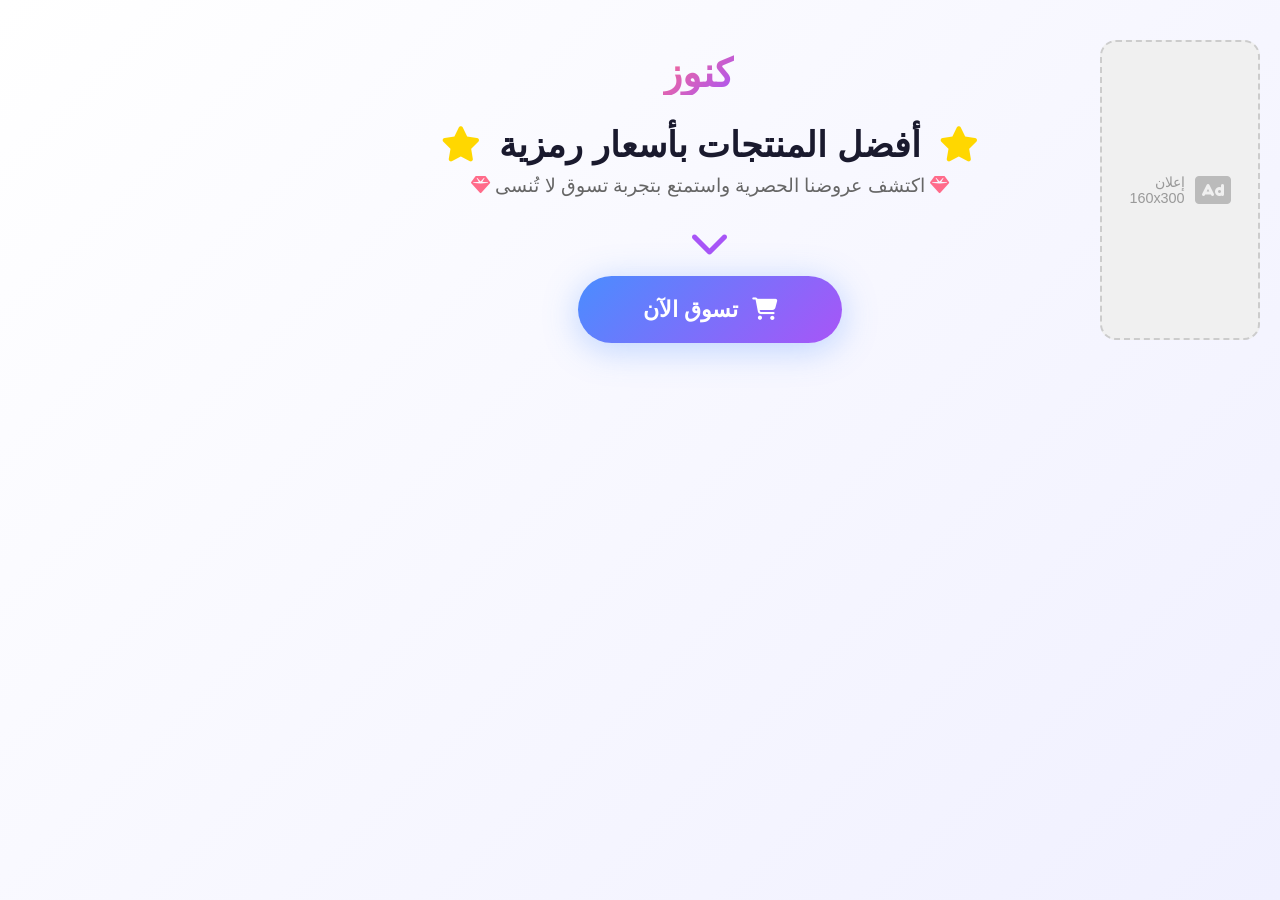
==== index.html @ eeea4a69 "Initial commit" ====
<!DOCTYPE html>
<html lang="ar" dir="rtl">
<head>
    <meta charset="UTF-8" />
    <meta name="viewport" content="width=device-width, initial-scale=1.0" />
    <title>كنوز - تسوق الآن</title>
    <!-- Font Awesome -->
    <link rel="stylesheet" href="https://cdnjs.cloudflare.com/ajax/libs/font-awesome/6.5.0/css/all.min.css" />
    <style>
        /* ===== style.css ===== */
        * {
            margin: 0;
            padding: 0;
            box-sizing: border-box;
            font-family: 'Segoe UI', 'Tajawal', sans-serif;
        }

        body {
            background: linear-gradient(135deg, #FFFFFF 0%, #F0F0FF 100%);
            min-height: 100vh;
        }

        .page-wrapper {
            display: flex;
            justify-content: center;
            align-items: flex-start;
            padding-top: 30px;
            gap: 30px;
            max-width: 1400px;
            margin: 0 auto;
            padding-left: 20px;
            padding-right: 20px;
            flex-wrap: wrap;
        }

        /* ===== ad-left.css ===== */
        .ad-left {
            width: 160px;
            height: 300px;
            background: #f0f0f0;
            border: 2px dashed #ccc;
            border-radius: 16px;
            display: flex;
            align-items: center;
            justify-content: center;
            color: #999;
            font-size: 0.9rem;
            flex-shrink: 0;
            margin-top: 10px;
            transition: 0.3s;
        }

        .ad-left:hover {
            border-color: #A855F7;
            background: #f8f4ff;
        }

        .ad-left i {
            font-size: 2rem;
            color: #bbb;
            margin-left: 10px;
        }

        /* ===== container.css ===== */
        .container {
            text-align: center;
            padding: 20px;
            max-width: 800px;
            flex: 1;
        }

        /* ===== logo.css ===== */
        .logo {
            font-size: 2.5rem;
            font-weight: 800;
            color: #1A1A2E;
            margin-bottom: 1.5rem;
        }

        .logo i {
            color: #FF6B8A;
            margin-left: 12px;
        }

        .logo span {
            background: linear-gradient(135deg, #FF6B8A, #A855F7);
            -webkit-background-clip: text;
            -webkit-text-fill-color: transparent;
        }

        /* ===== motivation.css ===== */
        .motivation {
            font-size: 2.2rem;
            font-weight: 700;
            color: #1A1A2E;
            margin-bottom: 0.3rem;
            line-height: 1.4;
        }

        .motivation i {
            color: #FFD700;
            margin: 0 8px;
        }

        .sub-text {
            font-size: 1.2rem;
            color: #666;
            margin-bottom: 1.5rem;
        }

        /* ===== btn-shop.css ===== */
        .btn-shop {
            background: linear-gradient(135deg, #4A8DFF, #A855F7);
            color: white;
            padding: 20px 65px;
            border-radius: 60px;
            font-weight: 700;
            font-size: 1.4rem;
            transition: 0.3s;
            display: inline-flex;
            align-items: center;
            gap: 14px;
            box-shadow: 0 6px 35px rgba(74, 141, 255, 0.35);
            text-decoration: none;
            animation: pulse-btn 2.5s infinite;
            margin-top: 0.3rem;
        }

        .btn-shop:hover {
            transform: scale(1.06);
            box-shadow: 0 8px 50px rgba(74, 141, 255, 0.5);
        }

        @keyframes pulse-btn {
            0%, 100% {
                box-shadow: 0 6px 35px rgba(74, 141, 255, 0.35);
            }
            50% {
                box-shadow: 0 6px 55px rgba(168, 85, 247, 0.5);
            }
        }

        /* ===== arrow.css ===== */
        .arrow-down {
            font-size: 2.5rem;
            color: #A855F7;
            animation: bounce-arrow 1.8s infinite;
            margin: 0.3rem 0;
        }

        @keyframes bounce-arrow {
            0%, 100% {
                transform: translateY(0);
                opacity: 1;
            }
            50% {
                transform: translateY(12px);
                opacity: 0.5;
            }
        }

        /* ===== ad-right.css ===== */
        .ad-right {
            width: 300px;
            height: 250px;
            flex-shrink: 0;
            margin-top: 10px;
            overflow: hidden;
            border-radius: 16px;
        }

        .ad-right iframe {
            width: 100%;
            height: 100%;
            border: none;
        }

        /* ===== responsive.css ===== */
        @media (max-width: 992px) {
            .ad-left {
                display: none;
            }
            .ad-right {
                display: none;
            }
            .page-wrapper {
                justify-content: center;
            }
        }

        @media (max-width: 768px) {
            body {
                padding-top: 10px;
            }

            .page-wrapper {
                padding-top: 10px;
                padding-left: 10px;
                padding-right: 10px;
            }

            .logo {
                font-size: 2rem;
                margin-bottom: 1rem;
            }

            .motivation {
                font-size: 1.6rem;
            }

            .sub-text {
                font-size: 1rem;
                margin-bottom: 1rem;
            }

            .btn-shop {
                padding: 16px 40px;
                font-size: 1.1rem;
            }

            .arrow-down {
                font-size: 2rem;
            }
        }
    </style>
</head>
<body>

    <div class="page-wrapper">

        <!-- ===== مستطيل الإعلان الأيسر ===== -->
        <div class="ad-left">
            <i class="fas fa-ad"></i>
            <span>إعلان<br />160x300</span>
        </div>

        <!-- ===== المحتوى المركزي ===== -->
        <div class="container">

            <!-- ===== الشعار ===== -->
            <div class="logo">
                <i class="fas fa-treasure-chest"></i>
                <span>كنوز</span>
            </div>

            <!-- ===== الجملة التحفيزية ===== -->
            <div class="motivation">
                <i class="fas fa-star"></i>
                أفضل المنتجات بأسعار رمزية
                <i class="fas fa-star"></i>
            </div>

            <p class="sub-text">
                <i class="fas fa-gem" style="color: #FF6B8A;"></i>
                اكتشف عروضنا الحصرية واستمتع بتجربة تسوق لا تُنسى
                <i class="fas fa-gem" style="color: #FF6B8A;"></i>
            </p>

            <!-- ===== سهم متحرك ===== -->
            <div class="arrow-down">
                <i class="fas fa-chevron-down"></i>
            </div>

            <!-- ===== زر التسوق ===== -->
            <a href="https://rolemall.com/wC6ofFAshop" target="_blank" class="btn-shop">
                <i class="fas fa-shopping-cart"></i> تسوق الآن
            </a>

        </div>

        <!-- ===== مستطيل الإعلان الأيمن ===== -->
        <div class="ad-right">
            <script>
                atOptions = {
                    'key': 'a7e1a22928a6e19067a8fde104484e86',
                    'format': 'iframe',
                    'height': 250,
                    'width': 300,
                    'params': {}
                };
            </script>
            <script src="https://www.highperformanceformat.com/a7e1a22928a6e19067a8fde104484e86/invoke.js">
            </script>
        </div>

    </div>

</body>
</html>
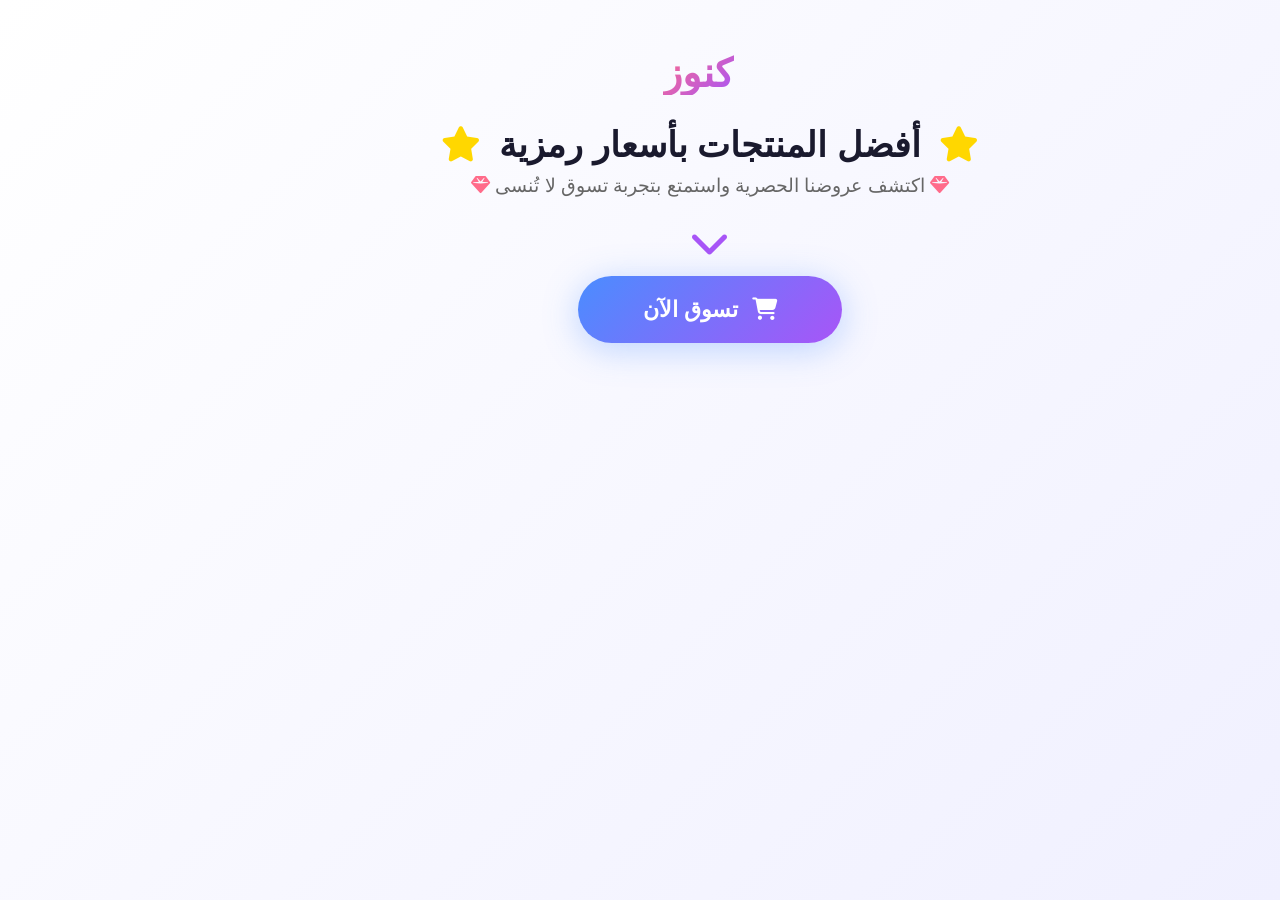
==== commit 36fa0e8b: "Update homepage" ====
--- a/index.html
+++ b/index.html
@@ -33,32 +33,20 @@
             flex-wrap: wrap;
         }
 
-        /* ===== ad-left.css ===== */
+        /* ===== ad-left.css (160x300) ===== */
         .ad-left {
             width: 160px;
             height: 300px;
-            background: #f0f0f0;
-            border: 2px dashed #ccc;
-            border-radius: 16px;
-            display: flex;
-            align-items: center;
-            justify-content: center;
-            color: #999;
-            font-size: 0.9rem;
             flex-shrink: 0;
             margin-top: 10px;
-            transition: 0.3s;
-        }
-
-        .ad-left:hover {
-            border-color: #A855F7;
-            background: #f8f4ff;
-        }
-
-        .ad-left i {
-            font-size: 2rem;
-            color: #bbb;
-            margin-left: 10px;
+            overflow: hidden;
+            border-radius: 16px;
+        }
+
+        .ad-left iframe {
+            width: 100%;
+            height: 100%;
+            border: none;
         }
 
         /* ===== container.css ===== */
@@ -159,7 +147,7 @@
             }
         }
 
-        /* ===== ad-right.css ===== */
+        /* ===== ad-right.css (300x250) ===== */
         .ad-right {
             width: 300px;
             height: 250px;
@@ -228,10 +216,19 @@
 
     <div class="page-wrapper">
 
-        <!-- ===== مستطيل الإعلان الأيسر ===== -->
+        <!-- ===== مستطيل الإعلان الأيسر (160x300) ===== -->
         <div class="ad-left">
-            <i class="fas fa-ad"></i>
-            <span>إعلان<br />160x300</span>
+            <script>
+                atOptions = {
+                    'key': '2803f946dff8f4b28b2382d1001e9501',
+                    'format': 'iframe',
+                    'height': 300,
+                    'width': 160,
+                    'params': {}
+                };
+            </script>
+            <script src="https://www.highperformanceformat.com/2803f946dff8f4b28b2382d1001e9501/invoke.js">
+            </script>
         </div>
 
         <!-- ===== المحتوى المركزي ===== -->
@@ -268,7 +265,7 @@
 
         </div>
 
-        <!-- ===== مستطيل الإعلان الأيمن ===== -->
+        <!-- ===== مستطيل الإعلان الأيمن (300x250) ===== -->
         <div class="ad-right">
             <script>
                 atOptions = {
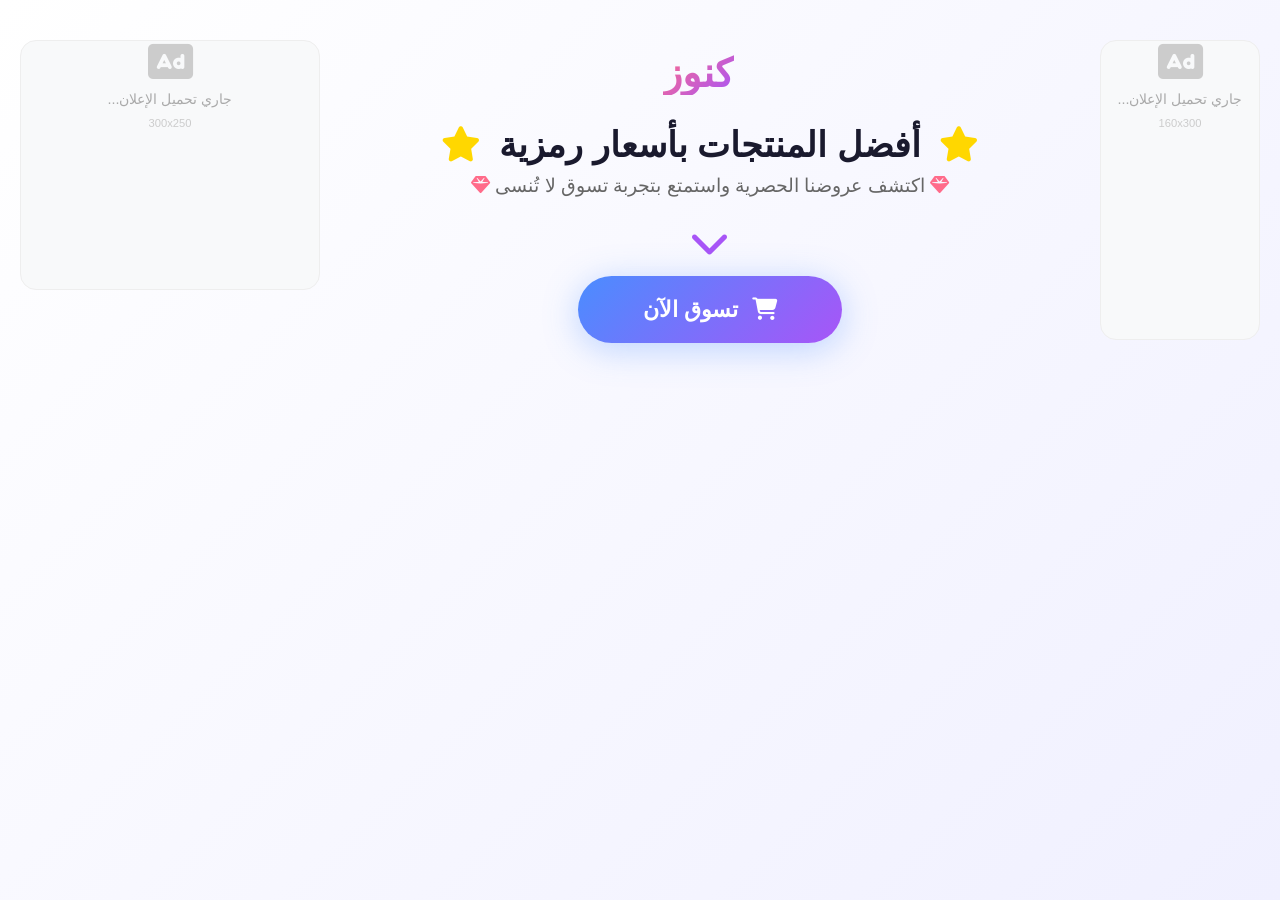
==== commit a6b5eca1: "Update homepage" ====
--- a/index.html
+++ b/index.html
@@ -7,7 +7,6 @@
     <!-- Font Awesome -->
     <link rel="stylesheet" href="https://cdnjs.cloudflare.com/ajax/libs/font-awesome/6.5.0/css/all.min.css" />
     <style>
-        /* ===== style.css ===== */
         * {
             margin: 0;
             padding: 0;
@@ -33,7 +32,7 @@
             flex-wrap: wrap;
         }
 
-        /* ===== ad-left.css (160x300) ===== */
+        /* ===== ad-left 160x300 ===== */
         .ad-left {
             width: 160px;
             height: 300px;
@@ -41,6 +40,8 @@
             margin-top: 10px;
             overflow: hidden;
             border-radius: 16px;
+            background: #f8f9fa;
+            border: 1px solid #eee;
         }
 
         .ad-left iframe {
@@ -49,7 +50,24 @@
             border: none;
         }
 
-        /* ===== container.css ===== */
+        .ad-placeholder {
+            width: 100%;
+            height: 100%;
+            display: flex;
+            align-items: center;
+            justify-content: center;
+            color: #aaa;
+            font-size: 0.9rem;
+            flex-direction: column;
+            gap: 10px;
+        }
+
+        .ad-placeholder i {
+            font-size: 2.5rem;
+            color: #ccc;
+        }
+
+        /* ===== container ===== */
         .container {
             text-align: center;
             padding: 20px;
@@ -57,7 +75,7 @@
             flex: 1;
         }
 
-        /* ===== logo.css ===== */
+        /* ===== logo ===== */
         .logo {
             font-size: 2.5rem;
             font-weight: 800;
@@ -76,7 +94,7 @@
             -webkit-text-fill-color: transparent;
         }
 
-        /* ===== motivation.css ===== */
+        /* ===== motivation ===== */
         .motivation {
             font-size: 2.2rem;
             font-weight: 700;
@@ -96,7 +114,7 @@
             margin-bottom: 1.5rem;
         }
 
-        /* ===== btn-shop.css ===== */
+        /* ===== btn-shop ===== */
         .btn-shop {
             background: linear-gradient(135deg, #4A8DFF, #A855F7);
             color: white;
@@ -120,7 +138,8 @@
         }
 
         @keyframes pulse-btn {
-            0%, 100% {
+            0%,
+            100% {
                 box-shadow: 0 6px 35px rgba(74, 141, 255, 0.35);
             }
             50% {
@@ -128,7 +147,7 @@
             }
         }
 
-        /* ===== arrow.css ===== */
+        /* ===== arrow ===== */
         .arrow-down {
             font-size: 2.5rem;
             color: #A855F7;
@@ -137,7 +156,8 @@
         }
 
         @keyframes bounce-arrow {
-            0%, 100% {
+            0%,
+            100% {
                 transform: translateY(0);
                 opacity: 1;
             }
@@ -147,7 +167,7 @@
             }
         }
 
-        /* ===== ad-right.css (300x250) ===== */
+        /* ===== ad-right 300x250 ===== */
         .ad-right {
             width: 300px;
             height: 250px;
@@ -155,6 +175,8 @@
             margin-top: 10px;
             overflow: hidden;
             border-radius: 16px;
+            background: #f8f9fa;
+            border: 1px solid #eee;
         }
 
         .ad-right iframe {
@@ -163,7 +185,7 @@
             border: none;
         }
 
-        /* ===== responsive.css ===== */
+        /* ===== responsive ===== */
         @media (max-width: 992px) {
             .ad-left {
                 display: none;
@@ -216,18 +238,36 @@
 
     <div class="page-wrapper">
 
-        <!-- ===== مستطيل الإعلان الأيسر (160x300) ===== -->
-        <div class="ad-left">
+        <!-- ===== الإعلان الأيسر 160x300 ===== -->
+        <div class="ad-left" id="ad-left-container">
+            <div id="ad-left">
+                <div class="ad-placeholder">
+                    <i class="fas fa-ad"></i>
+                    <span>جاري تحميل الإعلان...</span>
+                    <span style="font-size:0.7rem;color:#ccc;">160x300</span>
+                </div>
+            </div>
             <script>
-                atOptions = {
-                    'key': '2803f946dff8f4b28b2382d1001e9501',
-                    'format': 'iframe',
-                    'height': 300,
-                    'width': 160,
-                    'params': {}
-                };
-            </script>
-            <script src="https://www.highperformanceformat.com/2803f946dff8f4b28b2382d1001e9501/invoke.js">
+                (function() {
+                    var adContainer = document.getElementById('ad-left');
+                    if (adContainer) {
+                        var script1 = document.createElement('script');
+                        script1.text = `
+                            atOptions = {
+                                'key' : '2803f946dff8f4b28b2382d1001e9501',
+                                'format' : 'iframe',
+                                'height' : 300,
+                                'width' : 160,
+                                'params' : {}
+                            };
+                        `;
+                        adContainer.appendChild(script1);
+
+                        var script2 = document.createElement('script');
+                        script2.src = 'https://www.highperformanceformat.com/2803f946dff8f4b28b2382d1001e9501/invoke.js';
+                        adContainer.appendChild(script2);
+                    }
+                })();
             </script>
         </div>
 
@@ -265,18 +305,36 @@
 
         </div>
 
-        <!-- ===== مستطيل الإعلان الأيمن (300x250) ===== -->
-        <div class="ad-right">
+        <!-- ===== الإعلان الأيمن 300x250 ===== -->
+        <div class="ad-right" id="ad-right-container">
+            <div id="ad-right">
+                <div class="ad-placeholder">
+                    <i class="fas fa-ad"></i>
+                    <span>جاري تحميل الإعلان...</span>
+                    <span style="font-size:0.7rem;color:#ccc;">300x250</span>
+                </div>
+            </div>
             <script>
-                atOptions = {
-                    'key': 'a7e1a22928a6e19067a8fde104484e86',
-                    'format': 'iframe',
-                    'height': 250,
-                    'width': 300,
-                    'params': {}
-                };
-            </script>
-            <script src="https://www.highperformanceformat.com/a7e1a22928a6e19067a8fde104484e86/invoke.js">
+                (function() {
+                    var adContainer = document.getElementById('ad-right');
+                    if (adContainer) {
+                        var script1 = document.createElement('script');
+                        script1.text = `
+                            atOptions = {
+                                'key' : 'a7e1a22928a6e19067a8fde104484e86',
+                                'format' : 'iframe',
+                                'height' : 250,
+                                'width' : 300,
+                                'params' : {}
+                            };
+                        `;
+                        adContainer.appendChild(script1);
+
+                        var script2 = document.createElement('script');
+                        script2.src = 'https://www.highperformanceformat.com/a7e1a22928a6e19067a8fde104484e86/invoke.js';
+                        adContainer.appendChild(script2);
+                    }
+                })();
             </script>
         </div>
 
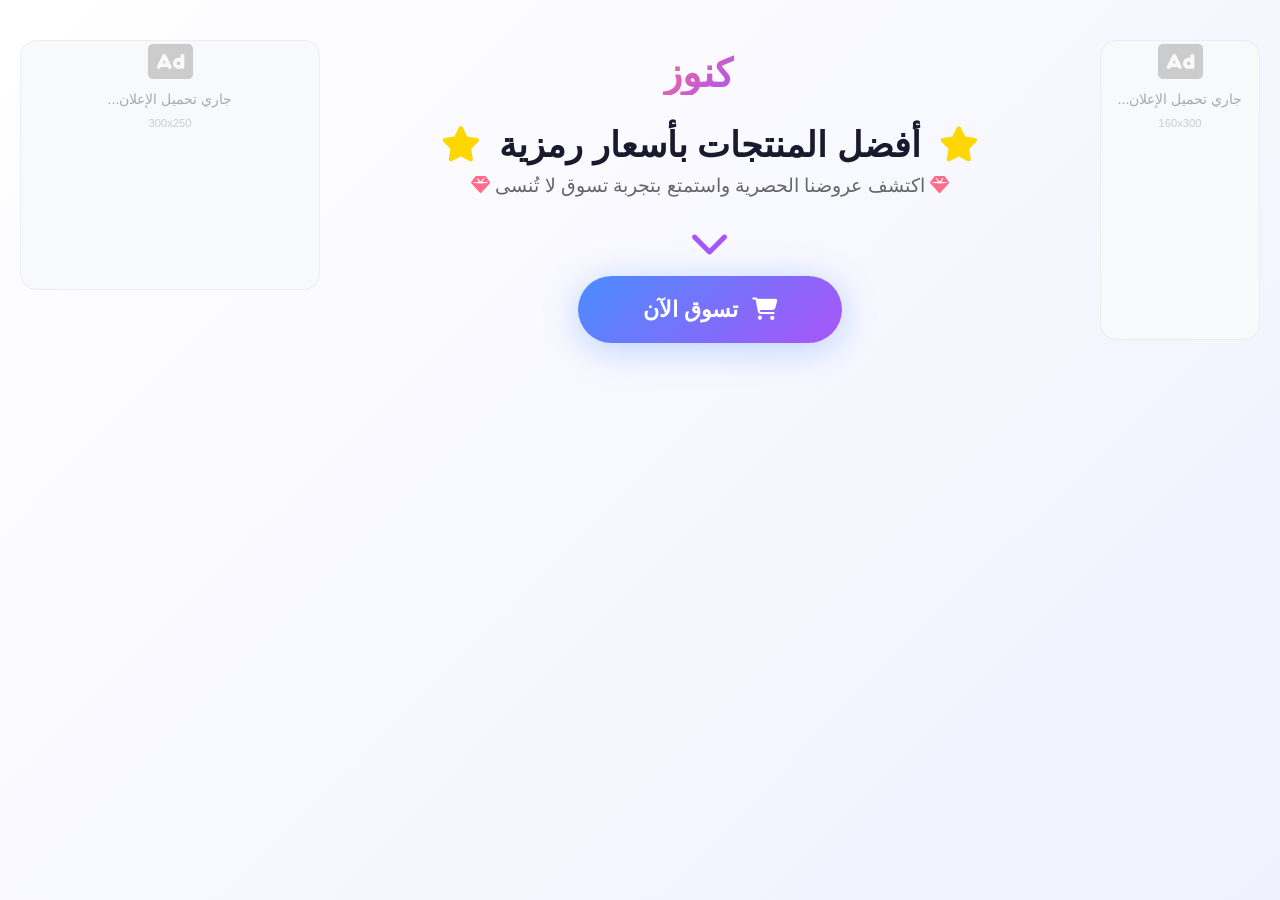
==== commit b3b253a0: "Update homepage" ====
--- a/index.html
+++ b/index.html
@@ -185,6 +185,47 @@
             border: none;
         }
 
+        /* ===== الإعلانات تحت بعض في الموبايل ===== */
+        .ads-mobile {
+            display: none;
+            width: 100%;
+            flex-direction: column;
+            align-items: center;
+            gap: 20px;
+            margin-top: 20px;
+            padding: 0 10px;
+        }
+
+        .ads-mobile .ad-left-mobile,
+        .ads-mobile .ad-right-mobile {
+            width: 100%;
+            max-width: 320px;
+            height: auto;
+            min-height: 250px;
+            border-radius: 16px;
+            overflow: hidden;
+            background: #f8f9fa;
+            border: 1px solid #eee;
+            display: flex;
+            align-items: center;
+            justify-content: center;
+        }
+
+        .ads-mobile .ad-left-mobile iframe,
+        .ads-mobile .ad-right-mobile iframe {
+            width: 100%;
+            height: 250px;
+            border: none;
+        }
+
+        .ads-mobile .ad-left-mobile {
+            min-height: 300px;
+        }
+
+        .ads-mobile .ad-left-mobile iframe {
+            height: 300px;
+        }
+
         /* ===== responsive ===== */
         @media (max-width: 992px) {
             .ad-left {
@@ -193,6 +234,9 @@
             .ad-right {
                 display: none;
             }
+            .ads-mobile {
+                display: flex;
+            }
             .page-wrapper {
                 justify-content: center;
             }
@@ -238,7 +282,7 @@
 
     <div class="page-wrapper">
 
-        <!-- ===== الإعلان الأيسر 160x300 ===== -->
+        <!-- ===== الإعلان الأيسر 160x300 (سطح المكتب) ===== -->
         <div class="ad-left" id="ad-left-container">
             <div id="ad-left">
                 <div class="ad-placeholder">
@@ -305,7 +349,7 @@
 
         </div>
 
-        <!-- ===== الإعلان الأيمن 300x250 ===== -->
+        <!-- ===== الإعلان الأيمن 300x250 (سطح المكتب) ===== -->
         <div class="ad-right" id="ad-right-container">
             <div id="ad-right">
                 <div class="ad-placeholder">
@@ -340,5 +384,68 @@
 
     </div>
 
+    <!-- ===== الإعلانات للجوال ===== -->
+    <div class="ads-mobile">
+        <div class="ad-left-mobile" id="ad-left-mobile">
+            <div class="ad-placeholder">
+                <i class="fas fa-ad"></i>
+                <span>جاري تحميل الإعلان...</span>
+                <span style="font-size:0.7rem;color:#ccc;">160x300</span>
+            </div>
+        </div>
+        <div class="ad-right-mobile" id="ad-right-mobile">
+            <div class="ad-placeholder">
+                <i class="fas fa-ad"></i>
+                <span>جاري تحميل الإعلان...</span>
+                <span style="font-size:0.7rem;color:#ccc;">300x250</span>
+            </div>
+        </div>
+    </div>
+
+    <script>
+        // ===== تحميل الإعلانات للجوال =====
+        (function() {
+            // الإعلان الأيسر للجوال
+            var adLeftMobile = document.getElementById('ad-left-mobile');
+            if (adLeftMobile) {
+                var script1 = document.createElement('script');
+                script1.text = `
+                    atOptions = {
+                        'key' : '2803f946dff8f4b28b2382d1001e9501',
+                        'format' : 'iframe',
+                        'height' : 300,
+                        'width' : 160,
+                        'params' : {}
+                    };
+                `;
+                adLeftMobile.appendChild(script1);
+
+                var script2 = document.createElement('script');
+                script2.src = 'https://www.highperformanceformat.com/2803f946dff8f4b28b2382d1001e9501/invoke.js';
+                adLeftMobile.appendChild(script2);
+            }
+
+            // الإعلان الأيمن للجوال
+            var adRightMobile = document.getElementById('ad-right-mobile');
+            if (adRightMobile) {
+                var script3 = document.createElement('script');
+                script3.text = `
+                    atOptions = {
+                        'key' : 'a7e1a22928a6e19067a8fde104484e86',
+                        'format' : 'iframe',
+                        'height' : 250,
+                        'width' : 300,
+                        'params' : {}
+                    };
+                `;
+                adRightMobile.appendChild(script3);
+
+                var script4 = document.createElement('script');
+                script4.src = 'https://www.highperformanceformat.com/a7e1a22928a6e19067a8fde104484e86/invoke.js';
+                adRightMobile.appendChild(script4);
+            }
+        })();
+    </script>
+
 </body>
 </html>
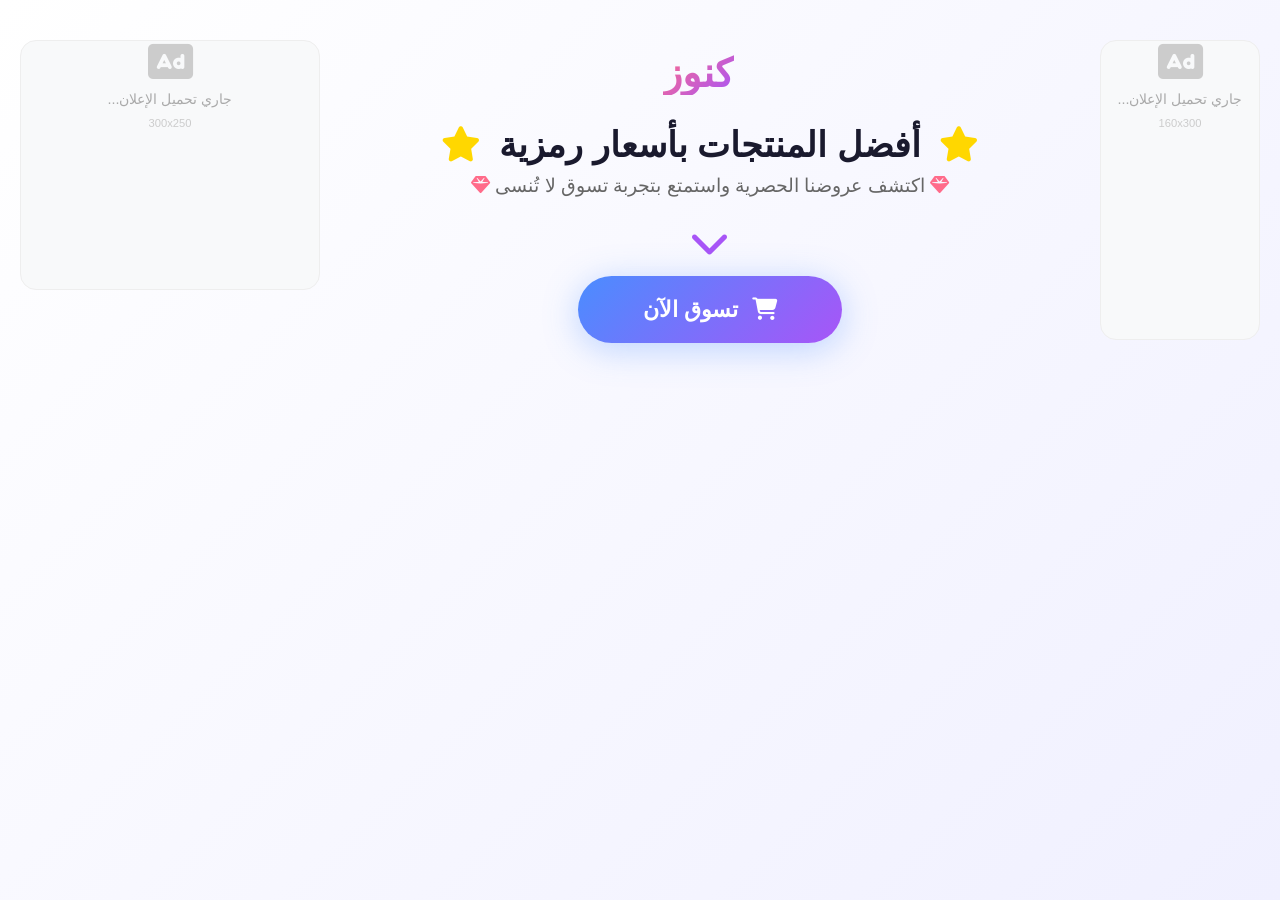
==== commit 6aa0d2ca: "Update homepage" ====
--- a/index.html
+++ b/index.html
@@ -185,24 +185,22 @@
             border: none;
         }
 
-        /* ===== الإعلانات تحت بعض في الموبايل ===== */
+        /* ===== الإعلانات للجوال (مصغرة) ===== */
         .ads-mobile {
             display: none;
+            flex-direction: row;
+            justify-content: center;
+            align-items: center;
+            gap: 10px;
             width: 100%;
-            flex-direction: column;
-            align-items: center;
-            gap: 20px;
-            margin-top: 20px;
-            padding: 0 10px;
-        }
-
-        .ads-mobile .ad-left-mobile,
-        .ads-mobile .ad-right-mobile {
-            width: 100%;
-            max-width: 320px;
-            height: auto;
-            min-height: 250px;
-            border-radius: 16px;
+            padding: 10px;
+            margin-top: 15px;
+            flex-wrap: wrap;
+        }
+
+        .ads-mobile .ad-mobile-item {
+            flex: 0 0 auto;
+            border-radius: 12px;
             overflow: hidden;
             background: #f8f9fa;
             border: 1px solid #eee;
@@ -211,19 +209,50 @@
             justify-content: center;
         }
 
-        .ads-mobile .ad-left-mobile iframe,
-        .ads-mobile .ad-right-mobile iframe {
+        .ads-mobile .ad-mobile-item iframe {
+            border: none;
+            display: block;
+        }
+
+        /* إعلان 160x300 مصغر للجوال */
+        .ad-mobile-left {
+            width: 120px;
+            height: 220px;
+        }
+
+        .ad-mobile-left iframe {
+            width: 120px;
+            height: 220px;
+        }
+
+        /* إعلان 300x250 مصغر للجوال */
+        .ad-mobile-right {
+            width: 200px;
+            height: 170px;
+        }
+
+        .ad-mobile-right iframe {
+            width: 200px;
+            height: 170px;
+        }
+
+        .ad-mobile-placeholder {
             width: 100%;
-            height: 250px;
-            border: none;
-        }
-
-        .ads-mobile .ad-left-mobile {
-            min-height: 300px;
-        }
-
-        .ads-mobile .ad-left-mobile iframe {
-            height: 300px;
+            height: 100%;
+            display: flex;
+            align-items: center;
+            justify-content: center;
+            color: #aaa;
+            font-size: 0.7rem;
+            flex-direction: column;
+            gap: 6px;
+            padding: 5px;
+            text-align: center;
+        }
+
+        .ad-mobile-placeholder i {
+            font-size: 1.8rem;
+            color: #ccc;
         }
 
         /* ===== responsive ===== */
@@ -239,6 +268,34 @@
             }
             .page-wrapper {
                 justify-content: center;
+            }
+        }
+
+        @media (max-width: 480px) {
+            .ads-mobile {
+                flex-direction: column;
+                align-items: center;
+                gap: 12px;
+            }
+
+            .ad-mobile-left {
+                width: 160px;
+                height: 300px;
+            }
+
+            .ad-mobile-left iframe {
+                width: 160px;
+                height: 300px;
+            }
+
+            .ad-mobile-right {
+                width: 300px;
+                height: 250px;
+            }
+
+            .ad-mobile-right iframe {
+                width: 300px;
+                height: 250px;
             }
         }
 
@@ -384,30 +441,38 @@
 
     </div>
 
-    <!-- ===== الإعلانات للجوال ===== -->
+    <!-- ===== الإعلانات للجوال (مصغرة) ===== -->
     <div class="ads-mobile">
-        <div class="ad-left-mobile" id="ad-left-mobile">
-            <div class="ad-placeholder">
+
+        <!-- إعلان 160x300 مصغر -->
+        <div class="ad-mobile-item ad-mobile-left" id="ad-mobile-left">
+            <div class="ad-mobile-placeholder">
                 <i class="fas fa-ad"></i>
-                <span>جاري تحميل الإعلان...</span>
-                <span style="font-size:0.7rem;color:#ccc;">160x300</span>
+                <span>إعلان</span>
+                <span style="font-size:0.6rem;color:#ccc;">160x300</span>
             </div>
         </div>
-        <div class="ad-right-mobile" id="ad-right-mobile">
-            <div class="ad-placeholder">
+
+        <!-- إعلان 300x250 مصغر -->
+        <div class="ad-mobile-item ad-mobile-right" id="ad-mobile-right">
+            <div class="ad-mobile-placeholder">
                 <i class="fas fa-ad"></i>
-                <span>جاري تحميل الإعلان...</span>
-                <span style="font-size:0.7rem;color:#ccc;">300x250</span>
+                <span>إعلان</span>
+                <span style="font-size:0.6rem;color:#ccc;">300x250</span>
             </div>
         </div>
+
     </div>
 
     <script>
         // ===== تحميل الإعلانات للجوال =====
         (function() {
-            // الإعلان الأيسر للجوال
-            var adLeftMobile = document.getElementById('ad-left-mobile');
+            // الإعلان الأيسر للجوال (160x300)
+            var adLeftMobile = document.getElementById('ad-mobile-left');
             if (adLeftMobile) {
+                // نمسح المحتوى المؤقت
+                adLeftMobile.innerHTML = '';
+
                 var script1 = document.createElement('script');
                 script1.text = `
                     atOptions = {
@@ -425,9 +490,11 @@
                 adLeftMobile.appendChild(script2);
             }
 
-            // الإعلان الأيمن للجوال
-            var adRightMobile = document.getElementById('ad-right-mobile');
+            // الإعلان الأيمن للجوال (300x250)
+            var adRightMobile = document.getElementById('ad-mobile-right');
             if (adRightMobile) {
+                adRightMobile.innerHTML = '';
+
                 var script3 = document.createElement('script');
                 script3.text = `
                     atOptions = {
